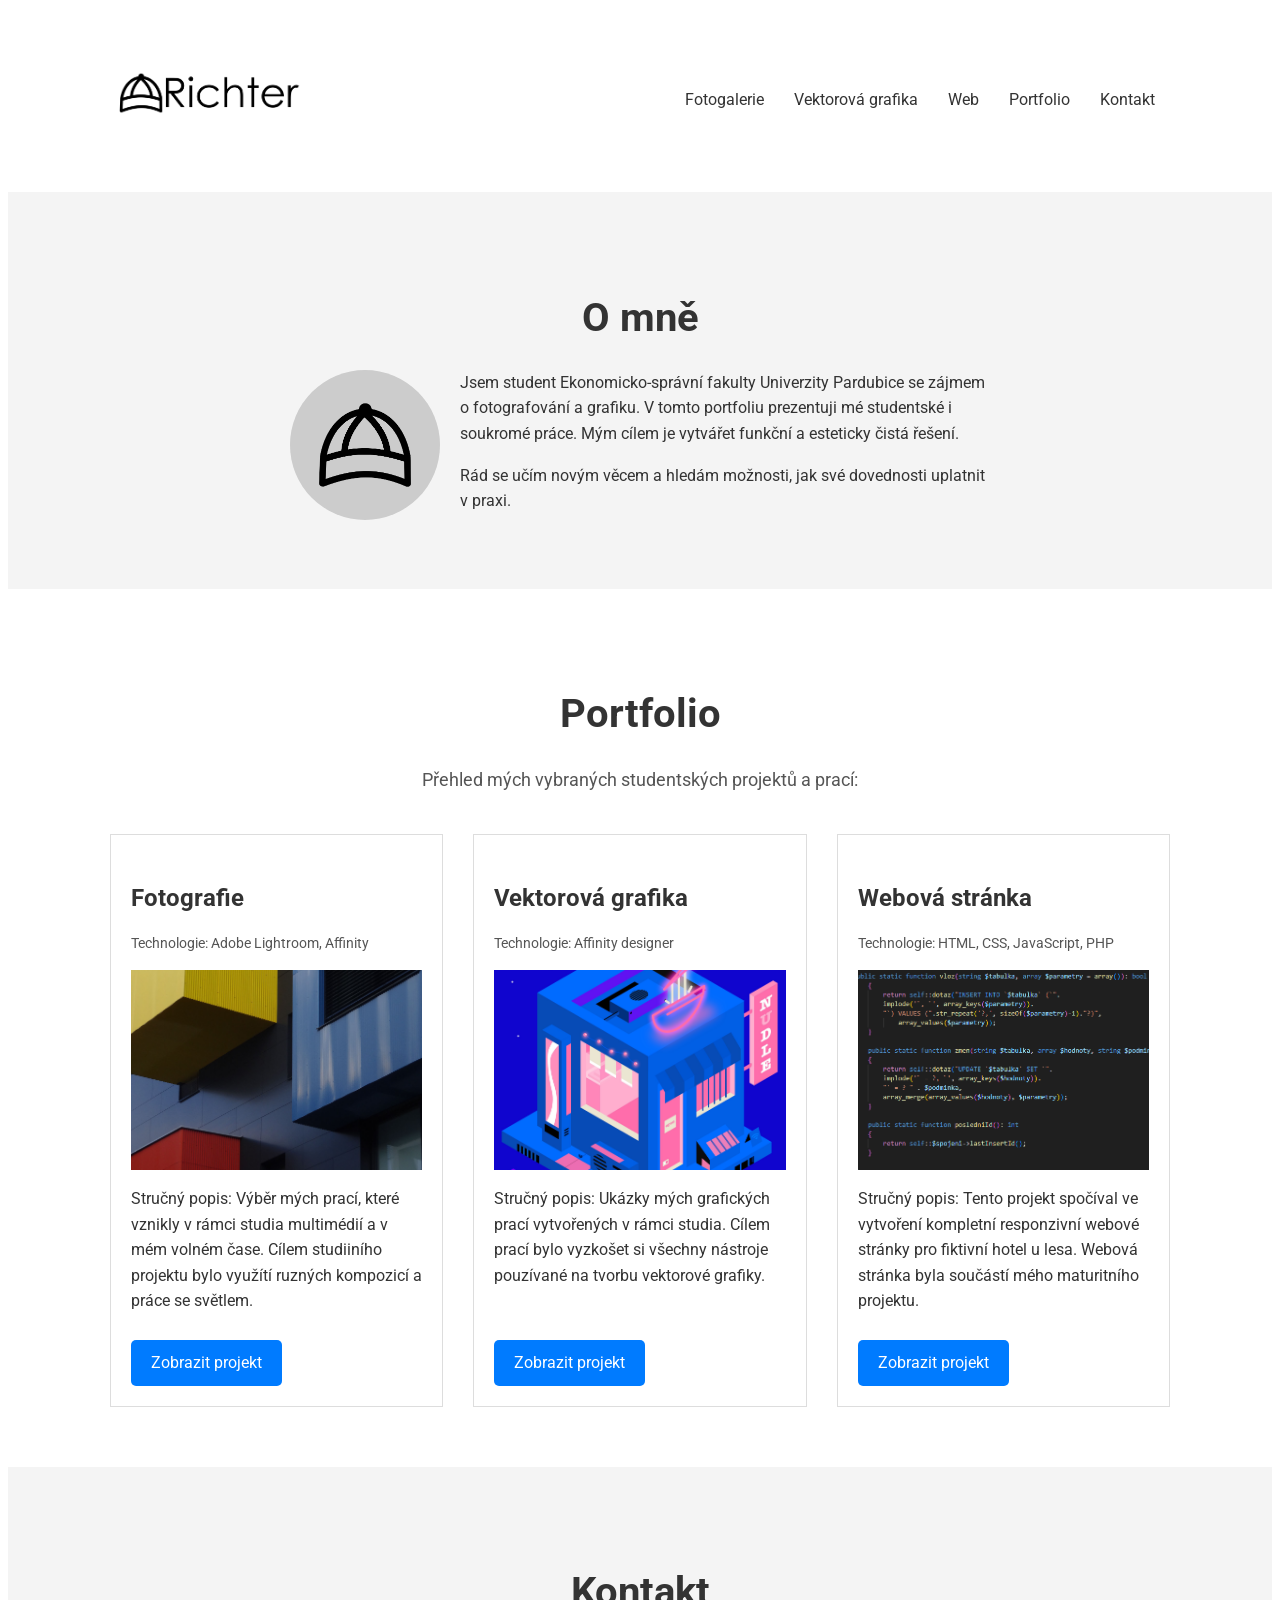
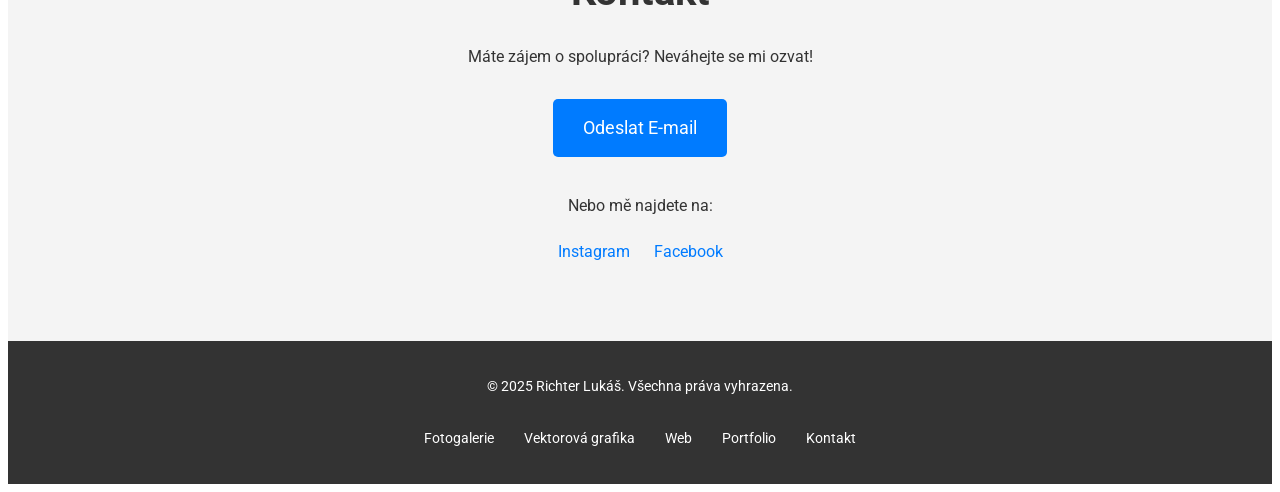
==== index.html @ 65b39a0d "Add files via upload" ====
<!DOCTYPE html>
<html lang="cs">
<head>
    <meta charset="UTF-8">
    <meta name="viewport" content="width=device-width, initial-scale=1.0">
    <title>Jméno a Příjmení - Portfolio</title>
    <link rel="stylesheet" href="styl.css">
    <link href="https://fonts.googleapis.com/css2?family=Roboto:wght@300;400;700&display=swap" rel="stylesheet">
</head>
<body>

    <header>
        <div class="container">
            <h1><img src="logotrans.png" alt=""class="logo"></h1>
            <nav>
                <ul>
                    
                    
                    <li><a href="fotografie.html">Fotogalerie</a></li>
                    <li><a href="vektor.html">Vektorová grafika</a></li>
                    <li><a href="web.html">Web</a></li>
                    <li><a href="#portfolio">Portfolio</a></li>
                    <li><a href="#contact">Kontakt</a></li>
                </ul>
            </nav>
        </div>
    </header>

    <main>
        <section id="about" class="about-me">
            <div class="container">
                <h2>O mně</h2>
                <div class="profile">
                    <img src="logocepice.png" alt="Profilová fotografie" class="profile-img">
                    <p>
                        Jsem student Ekonomicko-správní fakulty Univerzity Pardubice se zájmem o fotografování a grafiku. V tomto portfoliu prezentuji mé studentské i soukromé práce. 
                        Mým cílem je vytvářet funkční a esteticky čistá řešení.
                    </p>
                    <p>
                        Rád se učím novým věcem a hledám možnosti, jak své dovednosti uplatnit v praxi.
                    </p>
                </div>
            </div>
        </section>

        <section id="portfolio" class="portfolio">
            <div class="container">
                <h2>Portfolio</h2>
                <p class="section-description">Přehled mých vybraných studentských projektů a prací:</p>

                <div class="project-grid">
                    
                    <div class="project-item">
                        <h3>Fotografie</h3>
                        <p class="tools">Technologie: Adobe Lightroom, Affinity</p>
                        <img src="upraveny/DSC04443.jpg" alt="Náhled Projektu 1" class="project-img">
                        <p>Stručný popis: Výběr mých prací, které vznikly v rámci studia multimédií a v mém volném čase. Cílem studiiního projektu bylo využítí ruzných kompozicí a práce se světlem. </p>
                        <a href="fotografie.html"  class="btn">Zobrazit projekt</a>
                    </div>

                    <div class="project-item">
                        <h3>Vektorová grafika</h3>
                        <p class="tools">Technologie: Affinity designer</p>
                        <img src="vektory/cv09_obchod_final2.jpg" alt="Náhled Projektu 2" class="project-img">
                        <p>Stručný popis: Ukázky mých grafických prací vytvořených v rámci studia. Cílem prací bylo vyzkošet si všechny nástroje pouzívané na tvorbu vektorové grafiky. </p><br>
                        <a href="vektor.html"  class="btn">Zobrazit projekt</a>
                    </div>

                    <div class="project-item">
                        <h3>Webová stránka</h3>
                        <p class="tools">Technologie: HTML, CSS, JavaScript, PHP</p>
                        <img src="Snímek obrazovky 2025-12-05 001654.png" alt="Náhled Projektu 3" class="project-img">
                        <p>Stručný popis: Tento projekt spočíval ve vytvoření kompletní responzivní webové stránky pro fiktivní hotel u lesa. Webová stránka byla součástí mého maturitního projektu.</p>
                        <a href="web.html"  class="btn">Zobrazit projekt</a>
                    </div>

                    </div>
            </div>
        </section>

        <section id="contact" class="contact">
            <div class="container">
                <h2>Kontakt</h2>
                <p>Máte zájem o spolupráci? Neváhejte se mi ozvat!</p>
                <a href="mailto:richter.luky@gmail.com" class="btn contact-btn">Odeslat E-mail</a>
                <p>Nebo mě najdete na:</p>
                <ul>
                    <li><a href="https://www.instagram.com/lukas___richter/#" target="_blank">Instagram</a></li>
                    <li><a href="https://www.facebook.com/profile.php?id=100012104806361" target="_blank">Facebook</a></li>
                    </ul>
            </div>
        </section>
    </main>

    <footer>
        <div class="container">
            <p>&copy; 2025 Richter Lukáš. Všechna práva vyhrazena.</p>
        </div>
        <div class="container">
            
            <nav class="dolninav">
                <ul> 
                    <li><a href="fotografie.html">Fotogalerie</a></li>
                    <li><a href="vektor.html">Vektorová grafika</a></li>
                    <li><a href="web.html">Web</a></li>
                    <li><a href="#portfolio">Portfolio</a></li>
                    <li><a href="#contact">Kontakt</a></li>
                </ul>
            </nav>
        </div>
    </footer>

</body>
</html>
---- styl.css ----
/* Globální styly a reset */
:root {
    --primary-color: #333;
    --secondary-color: #555;
    --background-color: #f4f4f4;
    --white-color: #fff;
    --accent-color: #007bff; /* Použijte pro tlačítka/zvýraznění */
    --max-width: 1100px;
}

* {
    
    padding: 0;
    box-sizing: border-box;
}

body {
    font-family: 'Roboto', sans-serif;
    line-height: 1.6;
    background-color: var(--white-color);
    color: var(--primary-color);
}

.container {
    max-width: var(--max-width);
    margin: auto;
    overflow: hidden;
    padding: 0 20px;
    align-items: center;
    
}

/* Hlavička a Navigace */
header {
    background: var(--white-color);
    color: var(--primary-color);
    padding: 1rem 0;
    border-bottom: 1px solid var(--background-color);
     position: sticky;
    top: 0;
    z-index: 1000;
}

header .container {
    display: flex;
    justify-content: space-between;
    align-items: center;
}

header h1 {
    font-weight: 700;
    font-size: 1.8rem;
}

nav ul {
    list-style: none;
    display: flex;
}

nav ul li a {
    color: var(--primary-color);
    text-decoration: none;
    font-weight: 400;
    padding: 0 15px;
    transition: color 0.3s;
}

nav ul li a:hover {
    color: var(--accent-color);
}


/* Základní styly sekcí */
section {
    padding: 60px 0;
    text-align: center;
}

h2 {
    font-size: 2.5rem;
    margin-bottom: 20px;
    font-weight: 700;
}

.section-description {
    margin-bottom: 40px;
    font-size: 1.1rem;
    color: var(--secondary-color);
}

/* Sekce O mně */
.about-me {
    background: var(--background-color);
}

.profile {
    max-width: 700px;
    margin: 0 auto;
    text-align: left;
}

.profile-img {
    width: 150px;
    height: 150px;
    background: #ccc; /* Placeholder pro obrázek */
    border-radius: 50%;
    float: left;
    margin-right: 20px;
    object-fit: cover;
}

.profile p {
    margin-bottom: 15px;
}

/* Portfolio */
.portfolio {
    background: var(--white-color);
}

.project-grid {
    display: grid;
    grid-template-columns: repeat(auto-fit, minmax(300px, 1fr));
    gap: 30px;
    margin-top: 20px;
}

.project-item {
    text-align: left;
    border: 1px solid #ddd;
    padding: 20px;
    transition: transform 0.3s, box-shadow 0.3s;
    background: var(--white-color);
}

.project-item:hover {
    transform: translateY(-5px);
    box-shadow: 0 10px 20px rgba(0, 0, 0, 0.05);
}

.project-item h3 {
    font-size: 1.5rem;
    margin-bottom: 5px;
}

.project-item .tools {
    font-size: 0.9rem;
    color: var(--secondary-color);
    margin-bottom: 15px;
}

.project-img {
    width: 100%;
    height: 200px; /* Pevná výška pro placeholder */
    background: #ccc; /* Placeholder pro obrázek */
    margin-bottom: 15px;
    display: block;
    object-fit: cover;
}
.logo{
    max-width: 200px;
    max-height: 200px;
}

/* Kontakt */
.contact {
    background: var(--background-color);
}

.contact p {
    margin-bottom: 20px;
}

.contact ul {
    list-style: none;
    padding: 0;
    margin-top: 15px;
}

.contact ul li {
    display: inline-block;
    margin: 0 10px;
}

.contact ul li a {
    color: var(--accent-color);
    text-decoration: none;
}

/* Tlačítka (Buttons) */
.btn {
    display: inline-block;
    background: var(--accent-color);
    color: var(--white-color);
    padding: 10px 20px;
    text-decoration: none;
    border-radius: 5px;
    transition: background 0.3s;
    margin-top: 10px;
}

.btn:hover {
    background: #0056b3;
}

.contact-btn {
    font-size: 1.1rem;
    padding: 15px 30px;
    margin-bottom: 20px;
}

/* Patička */
footer {
    background: var(--primary-color);
    color: var(--white-color);
    padding: 20px 0;
    text-align: center;
    font-size: 0.9rem;
}
.dolninav ul{
    text-align: center;
    justify-content: center;
}


.dolninav ul li a {
    color: var(--white-color);
    text-decoration: none;
    font-weight: 400;
    padding: 0 15px;
    transition: color 0.3s;
    text-align: center;
    
}

/* Responzivní design (Media Queries) */
@media (max-width: 768px) {
    /* Hlavička */
    header .container {
        flex-direction: column;
        text-align: center;
    }

    nav ul {
        margin-top: 10px;
        justify-content: center;
    }
    
    nav ul li a {
        padding: 5px 10px;
    }

    /* Sekce O mně */
    .profile-img {
        float: none;
        margin: 0 auto 15px auto;
        display: block;
    }

    .profile {
        text-align: center;
    }
    
    /* Sekce */
    section {
        padding: 40px 0;
    }
    
    h2 {
        font-size: 2rem;
    }
    
    /* Portfolio - už je responzivní díky gridu, ale můžeme upravit padding */
    .project-grid {
        gap: 20px;
    }
}

@media (max-width: 480px) {
    /* Menší zařízení */
    header h1 {
        font-size: 1.5rem;
    }
    
    nav ul {
        flex-direction: column;
        gap: 5px;
    }
    
    nav ul li a {
        padding: 5px;
        display: block;
    }
}
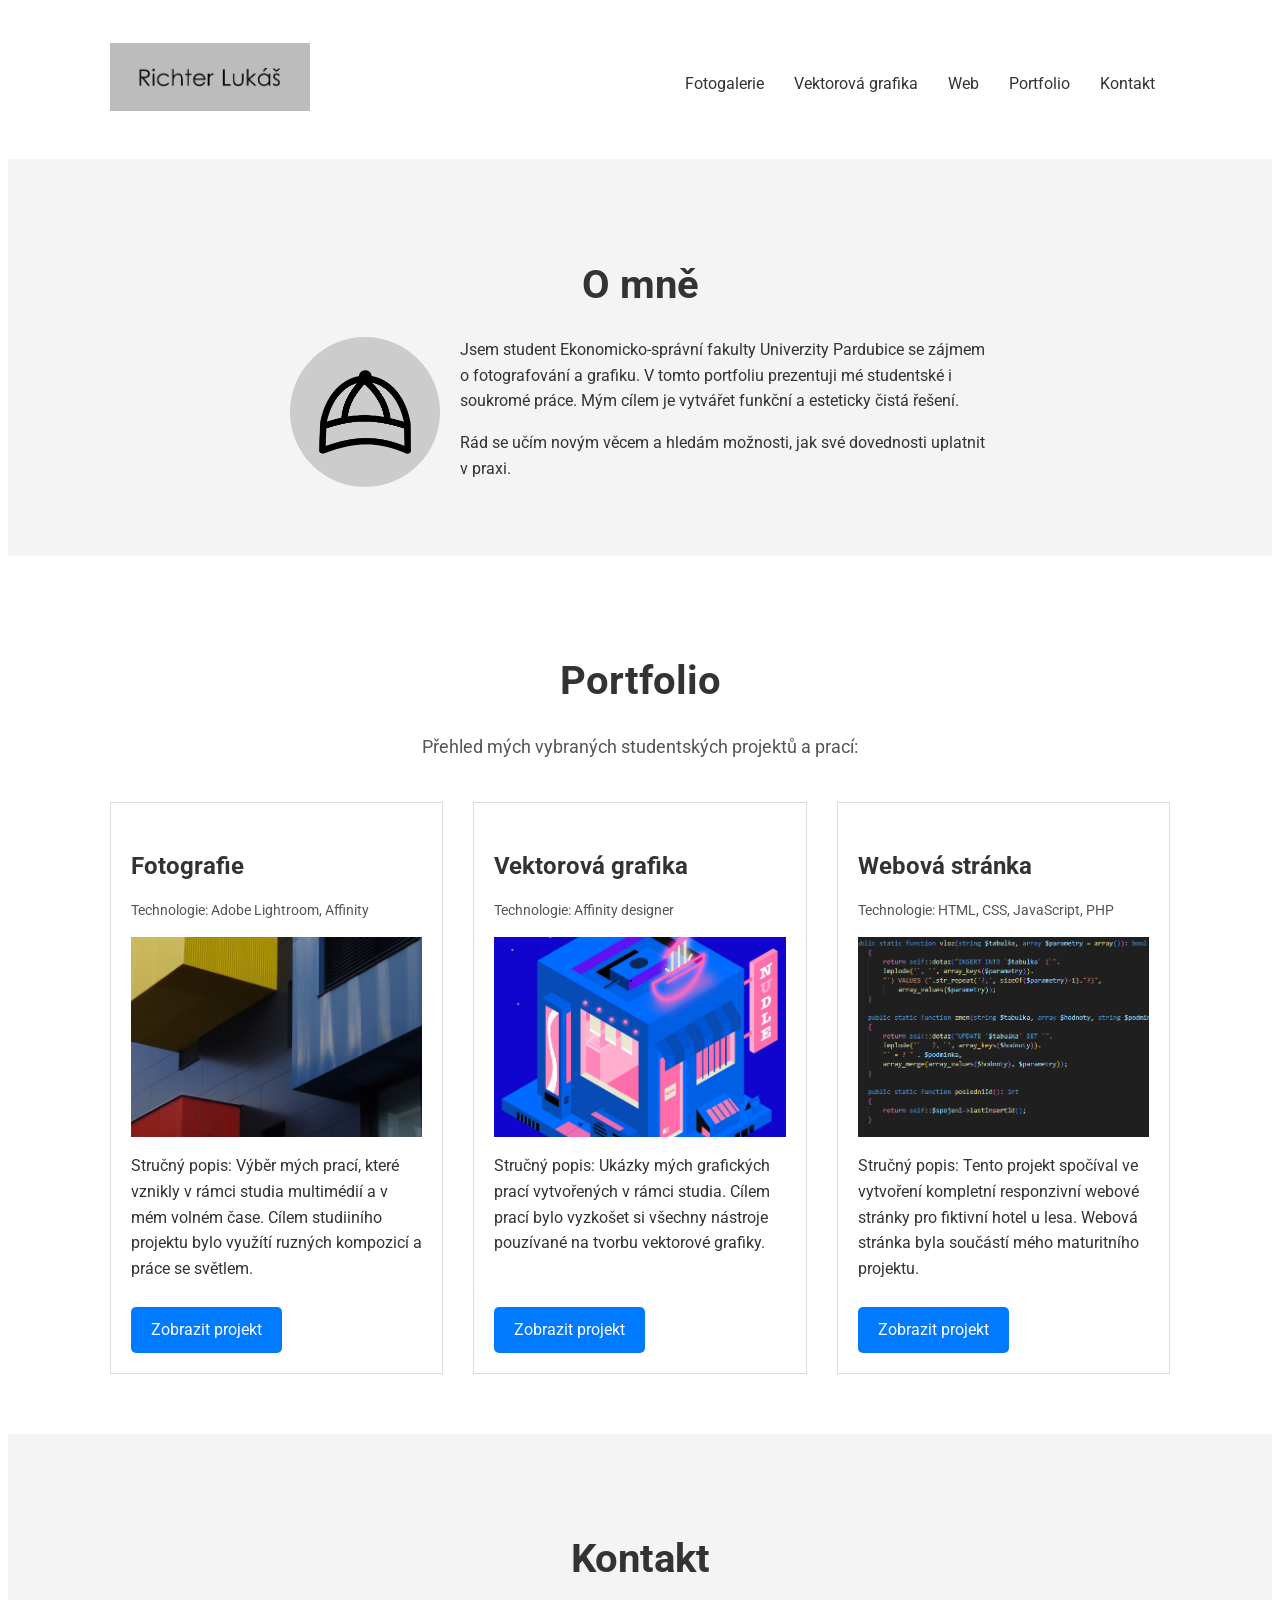
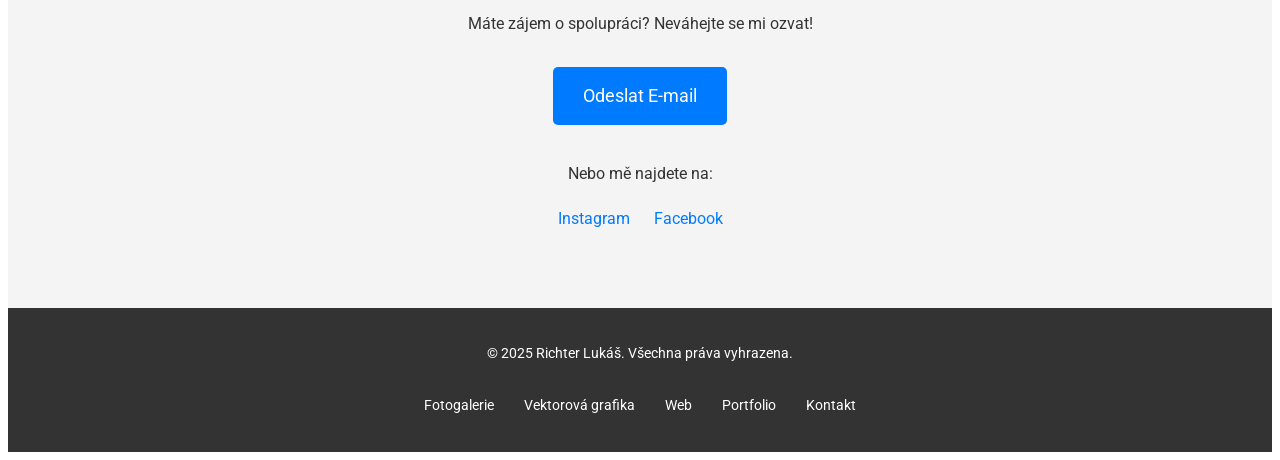
==== commit 837d2767: "Update index.html" ====
--- a/index.html
+++ b/index.html
@@ -11,7 +11,7 @@
 
     <header>
         <div class="container">
-            <h1><img src="logotrans.png" alt=""class="logo"></h1>
+            <h1><img src="logotext.png" alt=""class="logo"></h1>
             <nav>
                 <ul>
                     
@@ -111,4 +111,5 @@
     </footer>
 
 </body>
-</html>+
+</html>
--- a/styl.css
+++ b/styl.css
@@ -233,9 +233,15 @@
     
 }
 
-/* Responzivní design (Media Queries) */
+/* Responzivní design */
 @media (max-width: 768px) {
     /* Hlavička */
+    header{
+        position: relative;
+    }
+    body {
+        padding-top: 0;
+    }
     header .container {
         flex-direction: column;
         text-align: center;
